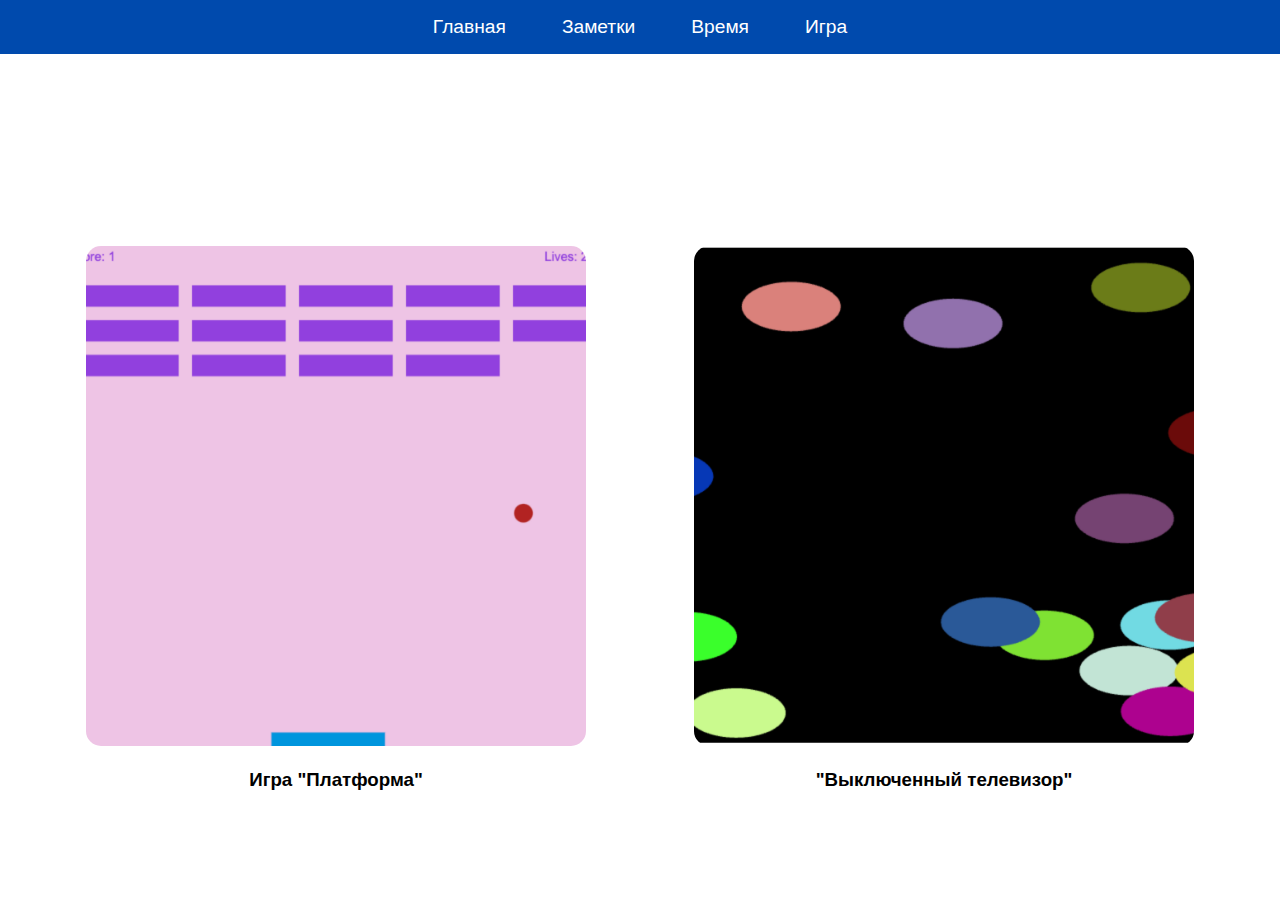
==== pages/game.html @ 40da5198 "Initial commit" ====
<!DOCTYPE html>
<html lang="en">
  <head>
    <meta charset="UTF-8" />
    <meta name="viewport" content="width=device-width, initial-scale=1.0" />
    <link rel="stylesheet" href="/styles/general.css" />
    <link rel="stylesheet" href="/styles/styleGame.css" />
    <title>Игра</title>
    <script src="/script/header.js" defer></script>
  </head>
  <body>
    <main>
      <div class="image-gallery">
        <div class="image-item">
          <a href="gameBall.html">
            <img src="/images/gameBall.png" alt="Игра Платформа" />
          </a>
          <h3>Игра "Платформа"</h3>
        </div>

        <div class="image-item">
          <a href="gameDvd.html">
            <img src="/images/gameDvd.png" alt="DVD" />
          </a>
          <h3>"Выключенный телевизор"</h3>
        </div>
      </div>
    </main>
    <script src="/script/scriptGame.js"></script>
  </body>
</html>
---- styles/general.css ----
body {
  font-family: Arial, sans-serif;
  margin: 0;
  padding: 0;
}

header {
  background-color: #004aad;
  padding: 1rem;
}

.navbar {
  display: flex;
  justify-content: center;
  gap: 3.5rem;
}

.nav-link {
  color: white;
  text-decoration: none;
  font-size: 1.2rem;
}

.nav-link:hover {
  text-decoration: underline;
}
---- styles/styleGame.css ----
main {
  text-align: center;
  margin: 2rem;
}

h1,
h2 {
  margin-top: 100px;
}

.image-gallery {
  display: flex;
  justify-content: space-around;
  margin-top: 12rem;
}

.image-item {
  flex: 1; /* Каждый элемент будет занимать равное пространство */
  margin: 0 1rem; /* Отступы между картинами */
  max-width: 500px; /* Максимальная ширина для каждого изображения */
  overflow: hidden; /* Скрыть лишнюю часть изображения, если оно не помещается */
}

.image-item img {
  width: 100%; /* Изображение будет занимать всю ширину контейнера */
  height: 500px; /* Фиксированная высота для всех изображений */
  object-fit: cover; /* Изображение заполнит контейнер, сохраняя пропорции */
  border-radius: 15px; /* Закругленные углы изображения */
}

textarea {
  width: 80%;
  height: 200px;
  margin: 1rem 0;
}

button {
  padding: 0.5rem 1rem;
  font-size: 1rem;
  background-color: #004aad;
  color: white;
  border: none;
  border-radius: 5px;
  cursor: pointer;
}

button:hover {
  background-color: #87ceeb;
}

footer {
  background-color: #282c34; /* Темный фон */
  color: #ffffff; /* Белый текст */
  padding: 20px; /* Отступы внутри футера */
  text-align: center; /* Центрирование текста */
  position: relative; /* Относительное позиционирование */
  bottom: -100px; /* Расположение внизу страницы */
  width: 100%; /* Ширина на всю страницу */
}

footer a {
  color: #61dafb; /* Цвет ссылки */
  text-decoration: none; /* Убираем подчеркивание */
}

footer a:hover {
  text-decoration: underline; /* Подчеркивание ссылки при наведении */
}
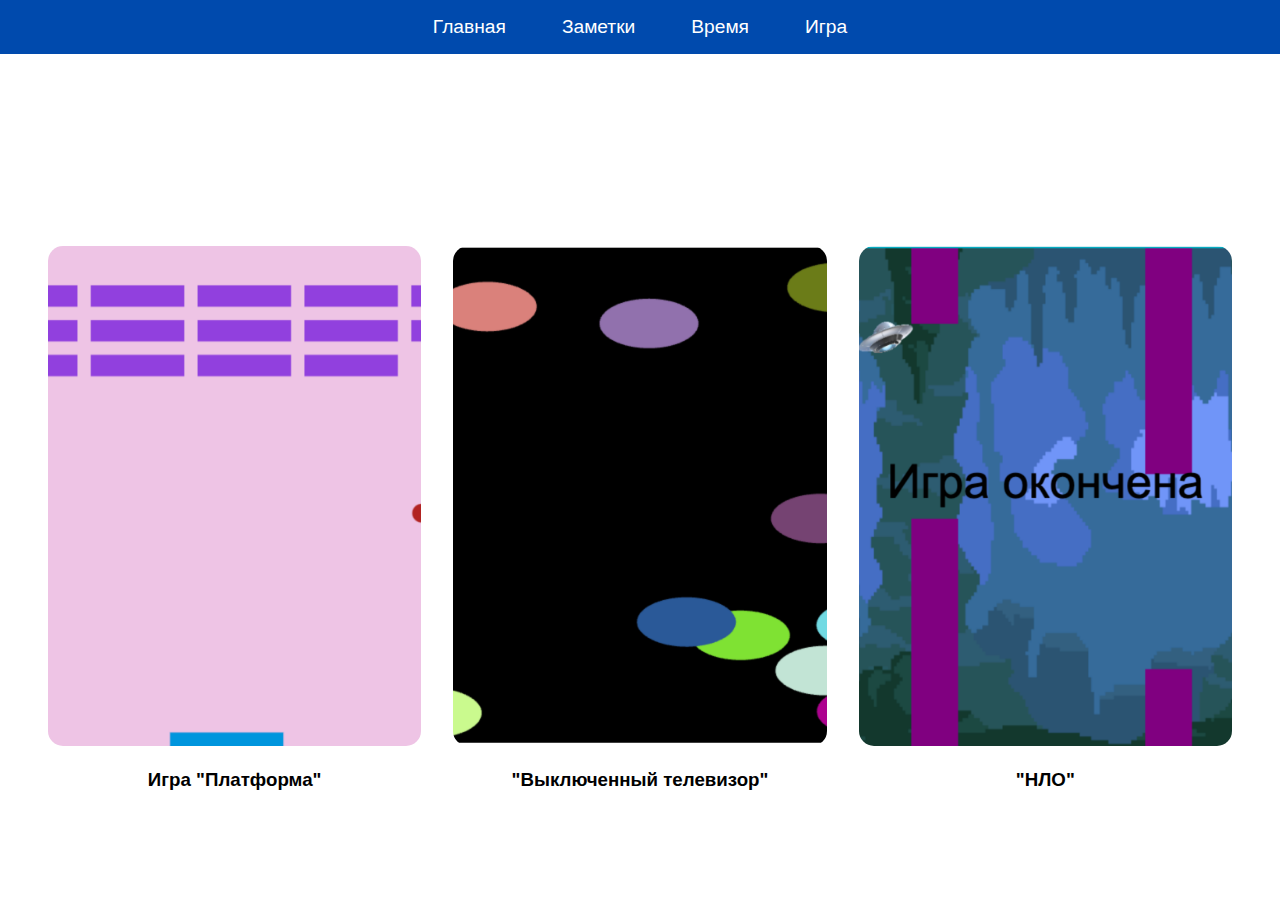
==== commit 1662cfdc: "Исправление ошибок" ====
--- a/pages/game.html
+++ b/pages/game.html
@@ -24,6 +24,13 @@
           </a>
           <h3>"Выключенный телевизор"</h3>
         </div>
+
+        <div class="image-item">
+          <a href="gameBird.html">
+            <img src="/images/game3.png" alt="НЛО" />
+          </a>
+          <h3>"НЛО"</h3>
+        </div>
       </div>
     </main>
     <script src="/script/scriptGame.js"></script>
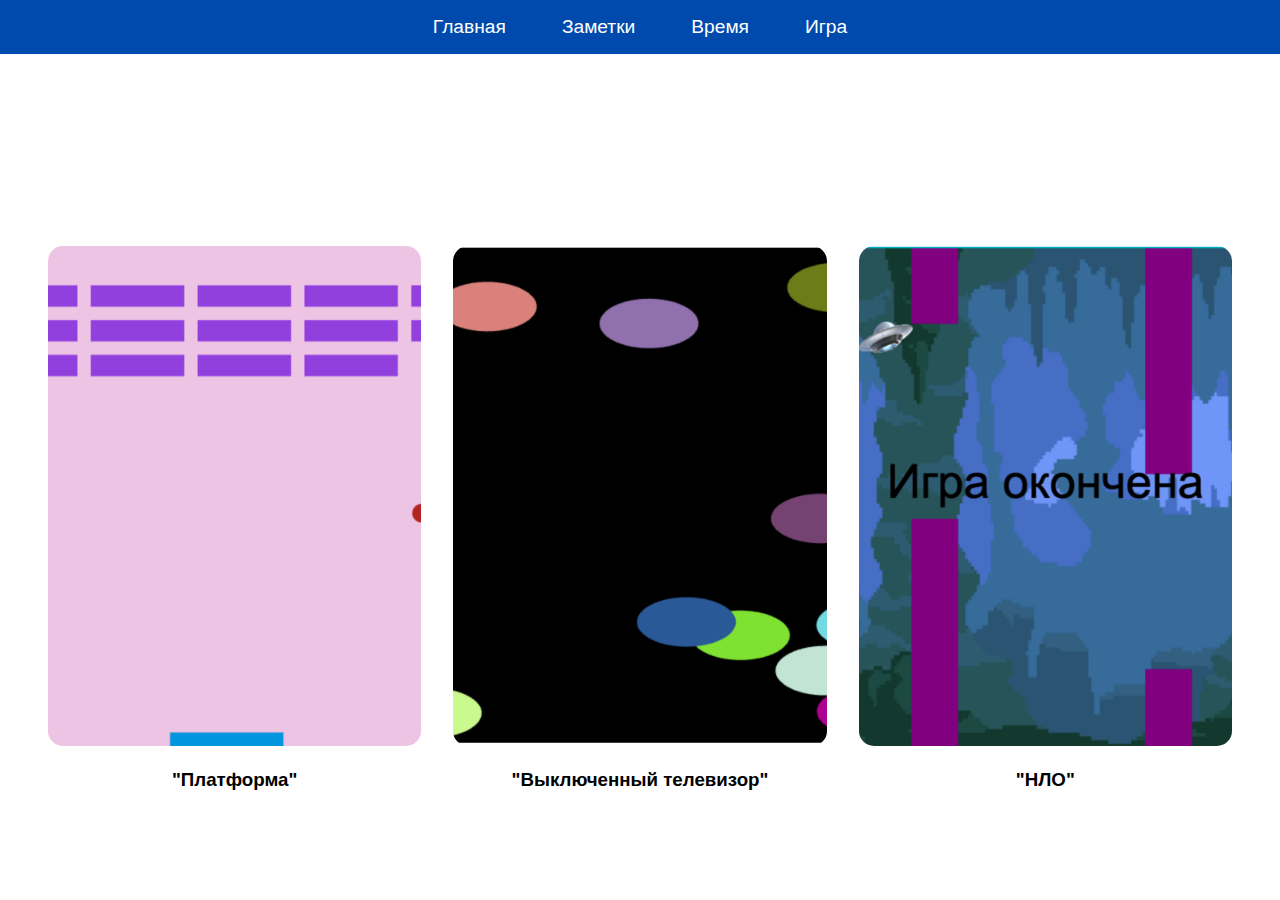
==== commit e4b52300: "Исправление ошибок" ====
--- a/pages/game.html
+++ b/pages/game.html
@@ -5,6 +5,7 @@
     <meta name="viewport" content="width=device-width, initial-scale=1.0" />
     <link rel="stylesheet" href="/styles/general.css" />
     <link rel="stylesheet" href="/styles/styleGame.css" />
+    <link rel="icon" href="/images/hisam.jpg" type="image/x-icon" />
     <title>Игра</title>
     <script src="/script/header.js" defer></script>
   </head>
@@ -15,7 +16,7 @@
           <a href="gameBall.html">
             <img src="/images/gameBall.png" alt="Игра Платформа" />
           </a>
-          <h3>Игра "Платформа"</h3>
+          <h3>"Платформа"</h3>
         </div>
 
         <div class="image-item">
